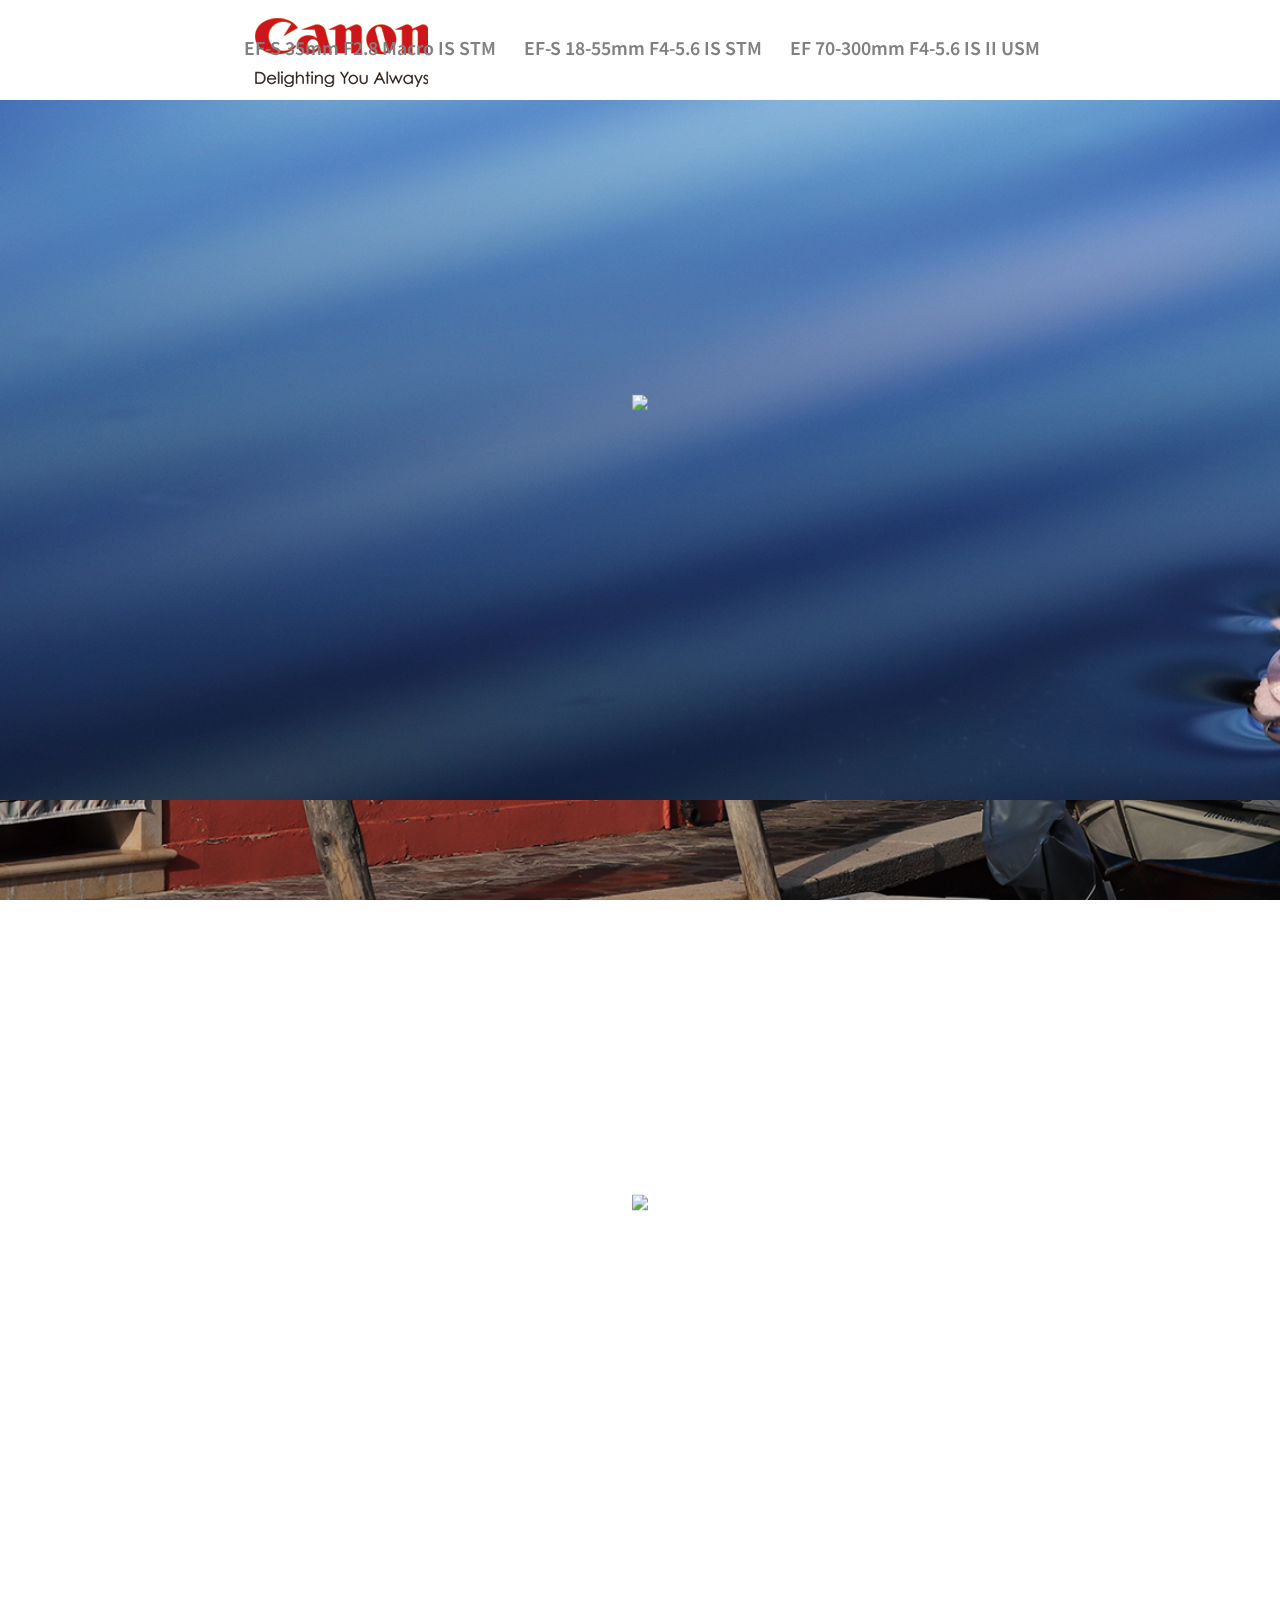
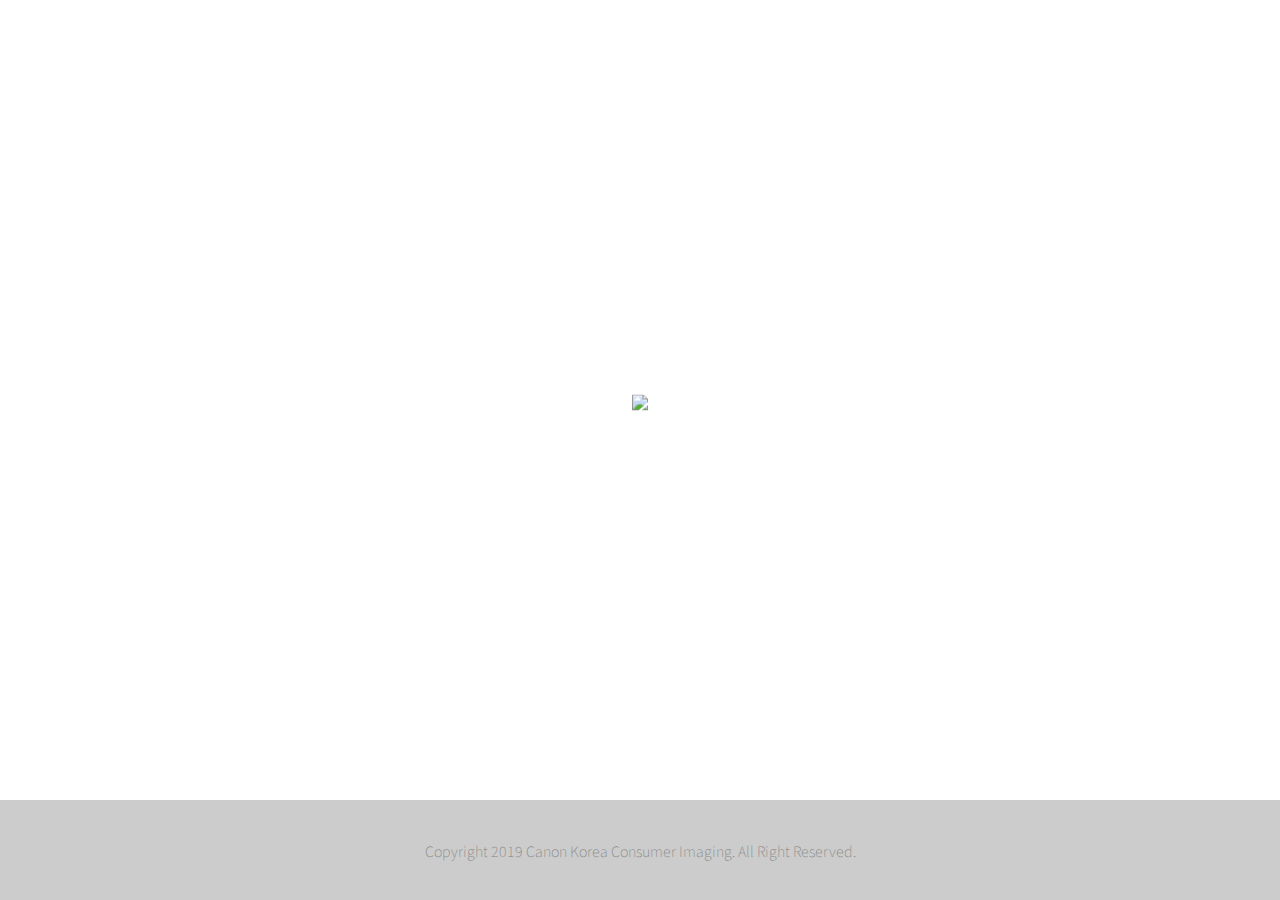
==== index.html @ 44d14a52 "Add files via upload" ====
<!DOCTYPE html>
<html lang="kr" dir="ltr">
<head>
  <link href="https://fonts.googleapis.com/css?family=Noto+Sans+KR" rel="stylesheet">

    <title></title>
    <style>
    body, h1{
      margin: 0px;
    }
     #scene{
       height: 800px;
       background-size: cover;
       overflow: hidden;
       background-attachment: fixed;
     }
     #scene h1{
       position: relative;
       left: 50%;
       top: 50%;
       transform: translateX(-50%) translateY(-50%);
       text-align: center;
     }
      .one{
        background-image: url(images/index_07.png);
      }
      .two{
        background-image: url(images/index_08.png);
      }
      .three{
        background-image: url(images/index_09.png);
      }

      /*---footer---*/

      footer{
        height: 100px;
        background-color: rgba(0, 0, 0, 0.2);
      }
      .footer{
        position: relative;
        left: 50%;
        top: 50%;
        transform: translateX(-50%) translateY(-50%);
        text-align: center;
        font-family: 'Noto Sans KR', sans-serif;
        font-size: 0.9rem;
        font-weight: 100;
        color: gray;
      }
      /*----nav----*/
      .wrap{
        height: 100px;
        width: 100%;
        position: fixed;
        background-color: white;
        z-index: 10;
      }
      .logo{
        display: inline-block;
        margin-left: 240px;
      }
      .nav{
        display: inline-block;
        position: fixed;
        right: 240px;
        top: 35px;
        font-family: 'Noto Sans KR', sans-serif;
        font-size: 1.1rem;
        font-weight: 600;
      }
      .space{margin-left: 1.5rem;}

      /*---매뉴컬러 및 롤오버 처리---*/

      a, a:link :visited :active{
        text-decoration: none;
        color: gray;
      }
      a:hover{
        color: #da0812;
      }
    </style>
  </head>
  <body>
    <nav class="wrap">
      <div class="logo">
        <a href="main.html"><img src="images/index_02.png"></a>
      </div>
      <div class="nav">
        <a href="p01.html">EF-S 35mm F2.8 Macro IS STM</a>
        <span class="space"></span>
        <a href="p02.html">EF-S 18-55mm F4-5.6 IS STM</a>
        <span class="space"></span>
        <a href="p03.html">EF 70-300mm F4-5.6 IS II USM</a>
      </div>
    </nav>

    <section id="scene" class="one">
      <h1><a href="p01.html"><img src="images/text_01.png"></a></h1>
    </section>
    <section id="scene" class="two">
      <h1><a href="p02.html"><img src="images/text_02.png"></a></h1>
    </section>
    <section id="scene" class="three">
      <h1><a href="p03.html"><img src="images/text_03.png"><a></h1>
    </section>

    <footer><div class="footer">Copyright 2019 Canon Korea Consumer Imaging. All Right Reserved.</footer>


</body></html>
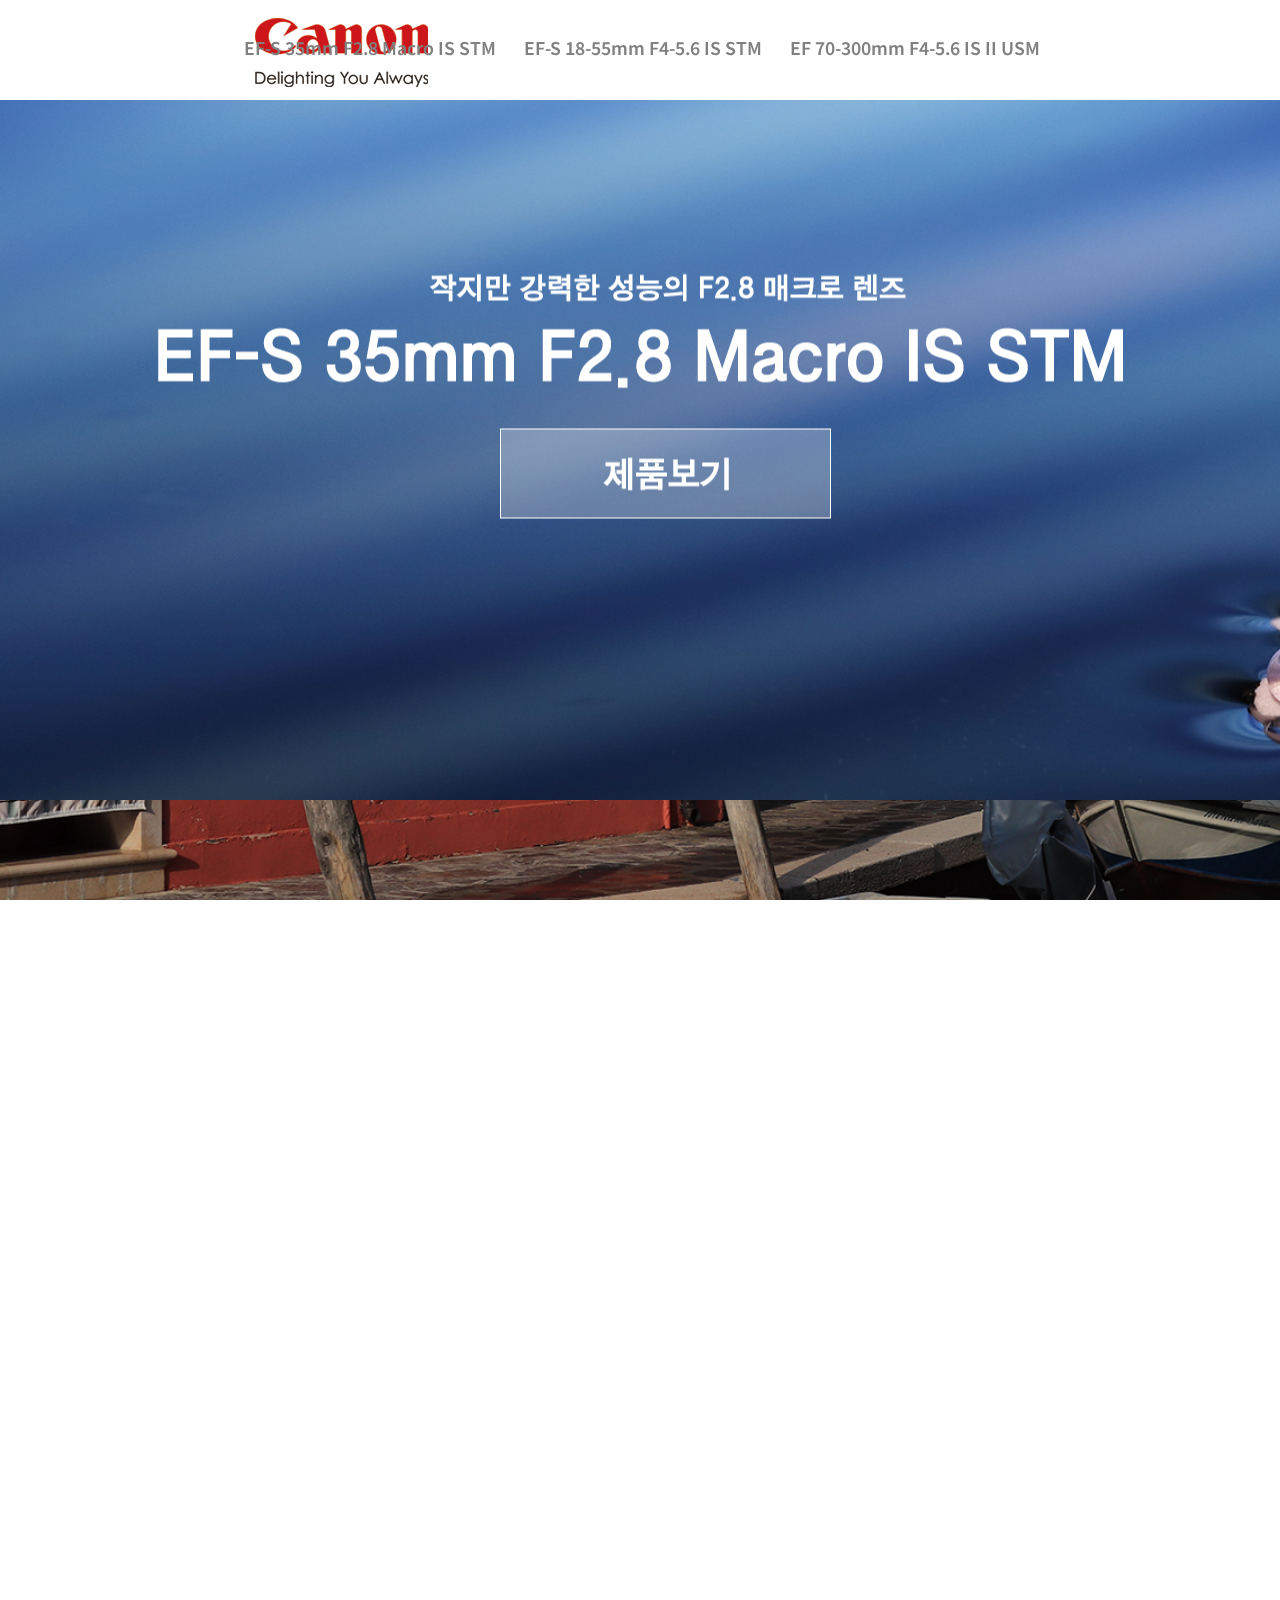
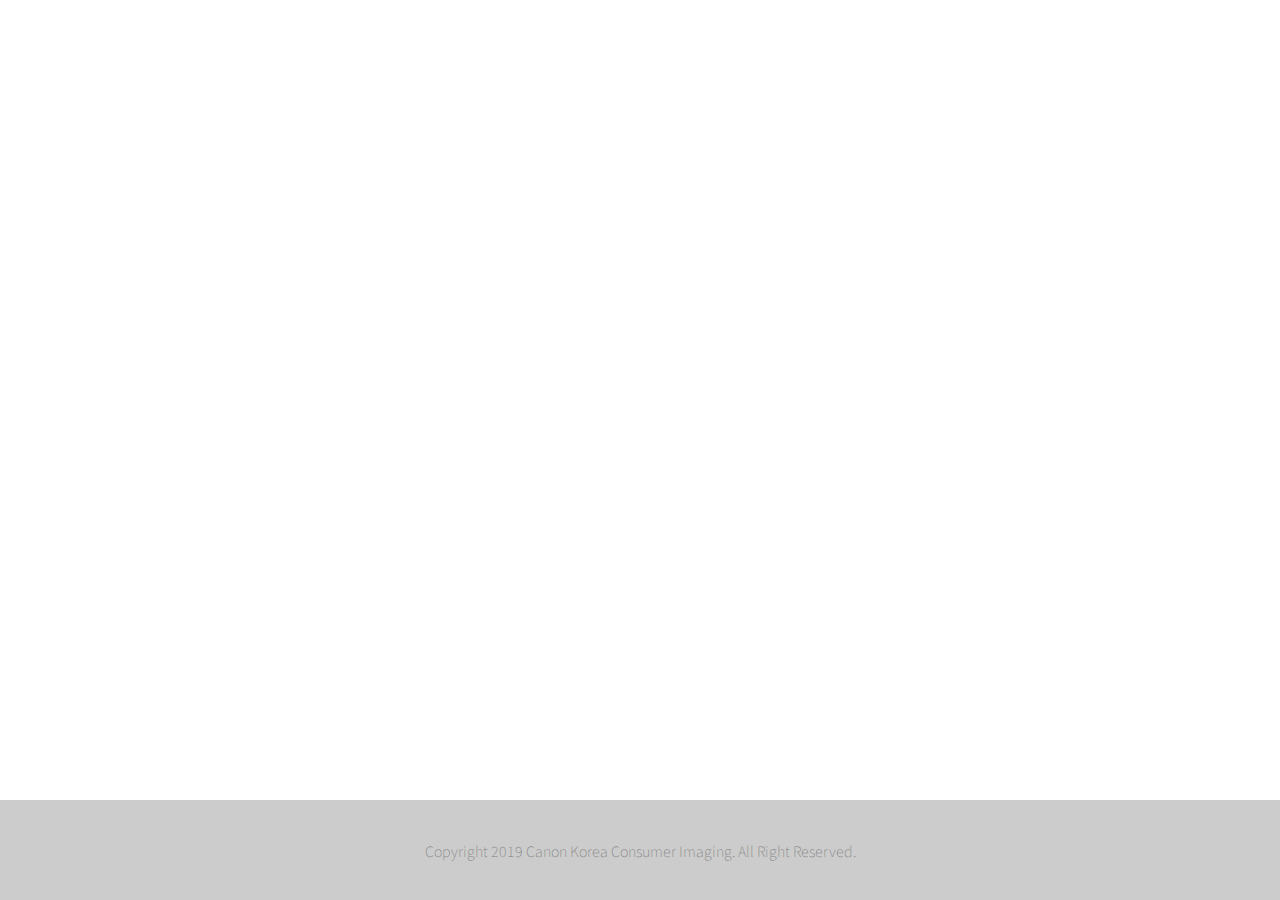
==== commit d4979b31: "Update index.html" ====
--- a/index.html
+++ b/index.html
@@ -97,13 +97,13 @@
     </nav>
 
     <section id="scene" class="one">
-      <h1><a href="p01.html"><img src="images/text_01.png"></a></h1>
+      <h1><a href="p01.html"><img src="images/Text_01.png"></a></h1>
     </section>
     <section id="scene" class="two">
-      <h1><a href="p02.html"><img src="images/text_02.png"></a></h1>
+      <h1><a href="p02.html"><img src="images/Text_02.png"></a></h1>
     </section>
     <section id="scene" class="three">
-      <h1><a href="p03.html"><img src="images/text_03.png"><a></h1>
+      <h1><a href="p03.html"><img src="images/Text_03.png"><a></h1>
     </section>
 
     <footer><div class="footer">Copyright 2019 Canon Korea Consumer Imaging. All Right Reserved.</footer>
